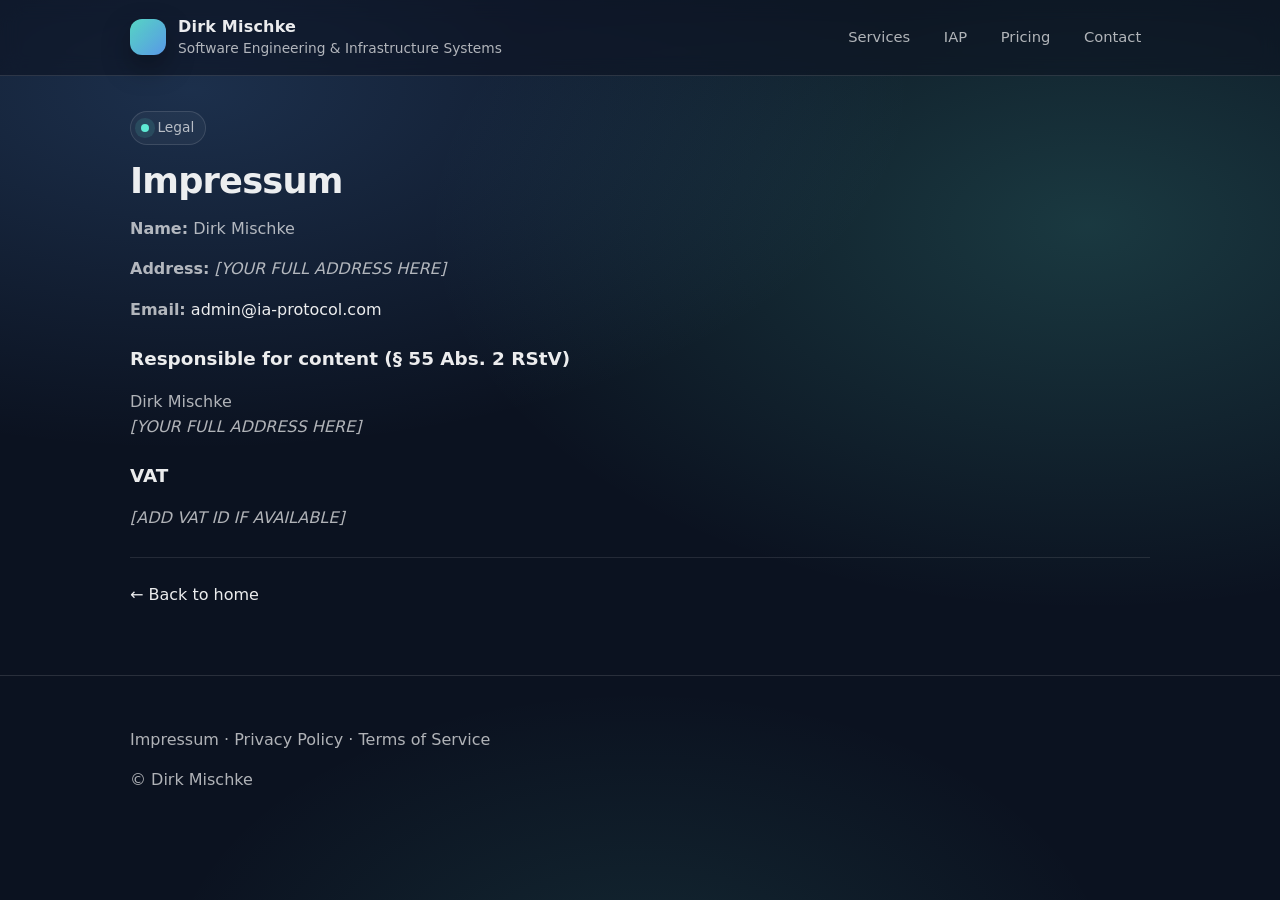
==== impressum.html @ c41cb319 "Add files via upload" ====
<!DOCTYPE html>
<html lang="en">
<head>
  <meta charset="UTF-8" />
  <title>Impressum – Dirk Mischke</title>
  <meta name="viewport" content="width=device-width, initial-scale=1" />
  <link rel="stylesheet" href="style.css" />
</head>
<body>
  <header class="nav">
    <div class="container nav-inner">
      <div class="brand">
        <div class="mark" aria-hidden="true"></div>
        <div>
          <div class="brand-name">Dirk Mischke</div>
          <div class="brand-sub">Software Engineering & Infrastructure Systems</div>
        </div>
      </div>
      <nav class="nav-links" aria-label="Primary navigation">
        <a href="index.html#services">Services</a>
        <a href="index.html#iap">IAP</a>
        <a href="index.html#pricing">Pricing</a>
        <a href="index.html#contact">Contact</a>
      </nav>
    </div>
  </header>

  <main class="legal">
    <div class="container">
      <div class="kicker"><span class="dot" aria-hidden="true"></span> Legal</div>
      <h1>Impressum</h1>

<p><strong>Name:</strong> Dirk Mischke</p>
<p><strong>Address:</strong> <em>[YOUR FULL ADDRESS HERE]</em></p>
<p><strong>Email:</strong> <a href="mailto:admin@ia-protocol.com">admin@ia-protocol.com</a></p>

<h2>Responsible for content (§ 55 Abs. 2 RStV)</h2>
<p>Dirk Mischke<br/><em>[YOUR FULL ADDRESS HERE]</em></p>

<h2>VAT</h2>
<p><em>[ADD VAT ID IF AVAILABLE]</em></p>

      <hr class="sep" />
      <p><a href="index.html">← Back to home</a></p>
    </div>
  </main>

  <footer class="footer">
    <div class="container">
      <p>
        <a href="impressum.html">Impressum</a> ·
        <a href="privacy.html">Privacy Policy</a> ·
        <a href="terms.html">Terms of Service</a>
      </p>
      <p style="margin-top:.5rem;">© Dirk Mischke</p>
    </div>
  </footer>
</body>
</html>
---- style.css ----
:root{
  --bg: #0b1220;
  --surface: rgba(255,255,255,.06);
  --surface-2: rgba(255,255,255,.09);
  --border: rgba(255,255,255,.12);
  --text: rgba(255,255,255,.92);
  --muted: rgba(255,255,255,.68);
  --muted-2: rgba(255,255,255,.55);
  --accent: #5eead4;
  --accent-2: #60a5fa;
  --shadow: 0 18px 48px rgba(0,0,0,.45);
  --radius: 18px;
  --max: 1020px;
}

*{ box-sizing:border-box; }
html, body{ height:100%; }
body{
  margin:0;
  font-family: ui-sans-serif, system-ui, -apple-system, Segoe UI, Roboto, Helvetica, Arial, "Apple Color Emoji","Segoe UI Emoji";
  background:
    radial-gradient(1200px 600px at 15% 10%, rgba(96,165,250,.20), transparent 60%),
    radial-gradient(1200px 700px at 85% 25%, rgba(94,234,212,.18), transparent 55%),
    radial-gradient(800px 500px at 50% 110%, rgba(94,234,212,.10), transparent 60%),
    var(--bg);
  color: var(--text);
  line-height:1.55;
}

a{ color: var(--text); text-decoration:none; }
a:hover{ text-decoration: underline; }

.container{
  width: min(var(--max), calc(100% - 2.2rem));
  margin: 0 auto;
}

.nav{
  position: sticky;
  top: 0;
  z-index: 20;
  backdrop-filter: blur(10px);
  background: rgba(11,18,32,.55);
  border-bottom: 1px solid var(--border);
}
.nav-inner{
  display:flex;
  justify-content:space-between;
  align-items:center;
  padding: .95rem 0;
  gap:1rem;
}
.brand{
  display:flex;
  align-items:center;
  gap:.75rem;
  min-width: 240px;
}
.mark{
  width: 36px;
  height: 36px;
  border-radius: 12px;
  background: linear-gradient(135deg, rgba(94,234,212,.9), rgba(96,165,250,.9));
  box-shadow: 0 12px 28px rgba(0,0,0,.35);
}
.brand-name{
  font-weight: 780;
  letter-spacing: .2px;
}
.brand-sub{
  font-size: .86rem;
  color: var(--muted);
  margin-top: -2px;
}

.nav-links{
  display:flex;
  gap:1rem;
  align-items:center;
  flex-wrap:wrap;
  justify-content:flex-end;
}
.nav-links a{
  font-size: .92rem;
  color: var(--muted);
  padding: .35rem .55rem;
  border-radius: 10px;
}
.nav-links a:hover{
  color: var(--text);
  background: rgba(255,255,255,.06);
  text-decoration:none;
}

.hero{
  padding: 5.2rem 0 2.8rem;
}
.hero-grid{
  display:grid;
  grid-template-columns: 1.2fr .8fr;
  gap: 2rem;
  align-items: start;
}
.kicker{
  display:inline-flex;
  align-items:center;
  gap:.5rem;
  padding: .35rem .65rem;
  border-radius: 999px;
  border: 1px solid var(--border);
  background: rgba(255,255,255,.04);
  color: var(--muted);
  font-size: .86rem;
}
.kicker .dot{
  width: 8px; height: 8px; border-radius: 99px;
  background: var(--accent);
  box-shadow: 0 0 0 6px rgba(94,234,212,.12);
}
h1{
  font-size: clamp(2.1rem, 3.4vw, 3.2rem);
  margin: 1rem 0 .8rem;
  letter-spacing: -0.8px;
  line-height: 1.12;
}
.lede{
  font-size: 1.06rem;
  color: var(--muted);
  max-width: 58ch;
}
.actions{
  margin-top: 1.4rem;
  display:flex;
  flex-wrap:wrap;
  gap: .75rem;
}
.btn{
  display:inline-flex;
  align-items:center;
  justify-content:center;
  gap:.55rem;
  padding: .78rem 1rem;
  border-radius: 14px;
  border: 1px solid var(--border);
  background: rgba(255,255,255,.04);
  color: var(--text);
  font-weight: 680;
  box-shadow: 0 10px 28px rgba(0,0,0,.22);
}
.btn:hover{ background: rgba(255,255,255,.08); text-decoration:none; }
.btn.primary{
  background: linear-gradient(135deg, rgba(94,234,212,.92), rgba(96,165,250,.92));
  border: 0;
  color: rgba(11,18,32,.92);
  box-shadow: 0 18px 40px rgba(0,0,0,.35);
}
.btn.primary:hover{ filter: brightness(1.05); }

.panel{
  border: 1px solid var(--border);
  border-radius: var(--radius);
  background: rgba(255,255,255,.05);
  box-shadow: var(--shadow);
  padding: 1.1rem 1.1rem;
}
.panel h2{
  font-size: 1.02rem;
  margin: 0 0 .5rem;
  color: var(--text);
}
.badge{
  display:inline-flex;
  align-items:center;
  gap:.55rem;
  padding: .45rem .7rem;
  border-radius: 999px;
  border: 1px solid var(--border);
  background: rgba(255,255,255,.04);
  font-weight: 700;
}
.badge.ok .dot{ background: var(--accent); }
.badge.warn .dot{ background: #fbbf24; }
.badge.down .dot{ background: #fb7185; }
.badge .dot{
  width: 9px; height: 9px; border-radius: 99px;
  box-shadow: 0 0 0 6px rgba(255,255,255,.06);
}
.panel p{
  color: var(--muted);
  margin: .55rem 0 0;
  font-size: .94rem;
}

.section{
  padding: 2.6rem 0;
}
.section-title{
  font-size: 1.45rem;
  letter-spacing: -0.3px;
  margin: 0 0 .8rem;
}
.section p{ color: var(--muted); margin: .6rem 0; }

.grid{
  display:grid;
  gap: 1rem;
}
.cards-2{ grid-template-columns: repeat(2, minmax(0, 1fr)); }
.cards-3{ grid-template-columns: repeat(3, minmax(0, 1fr)); }

.card{
  border: 1px solid var(--border);
  border-radius: var(--radius);
  background: rgba(255,255,255,.05);
  padding: 1.15rem 1.1rem;
  box-shadow: 0 12px 34px rgba(0,0,0,.25);
  transition: transform .16s ease, background .16s ease, border-color .16s ease;
}
.card:hover{
  transform: translateY(-4px);
  background: rgba(255,255,255,.07);
  border-color: rgba(255,255,255,.22);
}
.card h3{
  margin: .1rem 0 .4rem;
  font-size: 1.05rem;
}
.meta{
  color: var(--accent);
  font-weight: 760;
  font-size: .9rem;
  margin: .05rem 0 .45rem;
}

.pricing{
  display:grid;
  grid-template-columns: repeat(3, minmax(0, 1fr));
  gap: 1rem;
  margin-top: 1rem;
}
.price{
  font-size: 2.2rem;
  font-weight: 840;
  letter-spacing: -1px;
  margin: .25rem 0 .35rem;
  background: linear-gradient(135deg, rgba(94,234,212,.95), rgba(96,165,250,.95));
  -webkit-background-clip: text;
  background-clip: text;
  color: transparent;
}
.note{
  margin-top: 1rem;
  padding: .95rem 1rem;
  border-radius: var(--radius);
  border: 1px dashed rgba(255,255,255,.22);
  background: rgba(255,255,255,.03);
  color: var(--muted);
}

.code{
  margin-top: .8rem;
  padding: 1rem;
  border-radius: var(--radius);
  border: 1px solid rgba(255,255,255,.14);
  background: rgba(0,0,0,.22);
  overflow:auto;
}
code, pre{ font-family: ui-monospace, SFMono-Regular, Menlo, Monaco, Consolas, "Liberation Mono", "Courier New", monospace; }
pre{ margin:0; color: rgba(255,255,255,.88); font-size: .92rem; }

.footer{
  padding: 2.2rem 0;
  border-top: 1px solid var(--border);
  color: var(--muted);
}
.footer a{ color: var(--muted); }
.footer a:hover{ color: var(--text); text-decoration:none; }

.legal{
  padding: 2.2rem 0 3.2rem;
}
.legal h1{ font-size: 2.2rem; margin: 1rem 0 .6rem; }
.legal h2{ margin-top: 1.4rem; font-size: 1.15rem; }
.legal p, .legal li{ color: var(--muted); }
.legal ul{ padding-left: 1.2rem; }

hr.sep{
  border: 0;
  height: 1px;
  background: rgba(255,255,255,.10);
  margin: 1.6rem 0;
}

@media (max-width: 980px){
  .hero-grid{ grid-template-columns: 1fr; }
  .brand{ min-width: unset; }
  .cards-2{ grid-template-columns: 1fr; }
  .cards-3{ grid-template-columns: 1fr; }
  .pricing{ grid-template-columns: 1fr; }
}
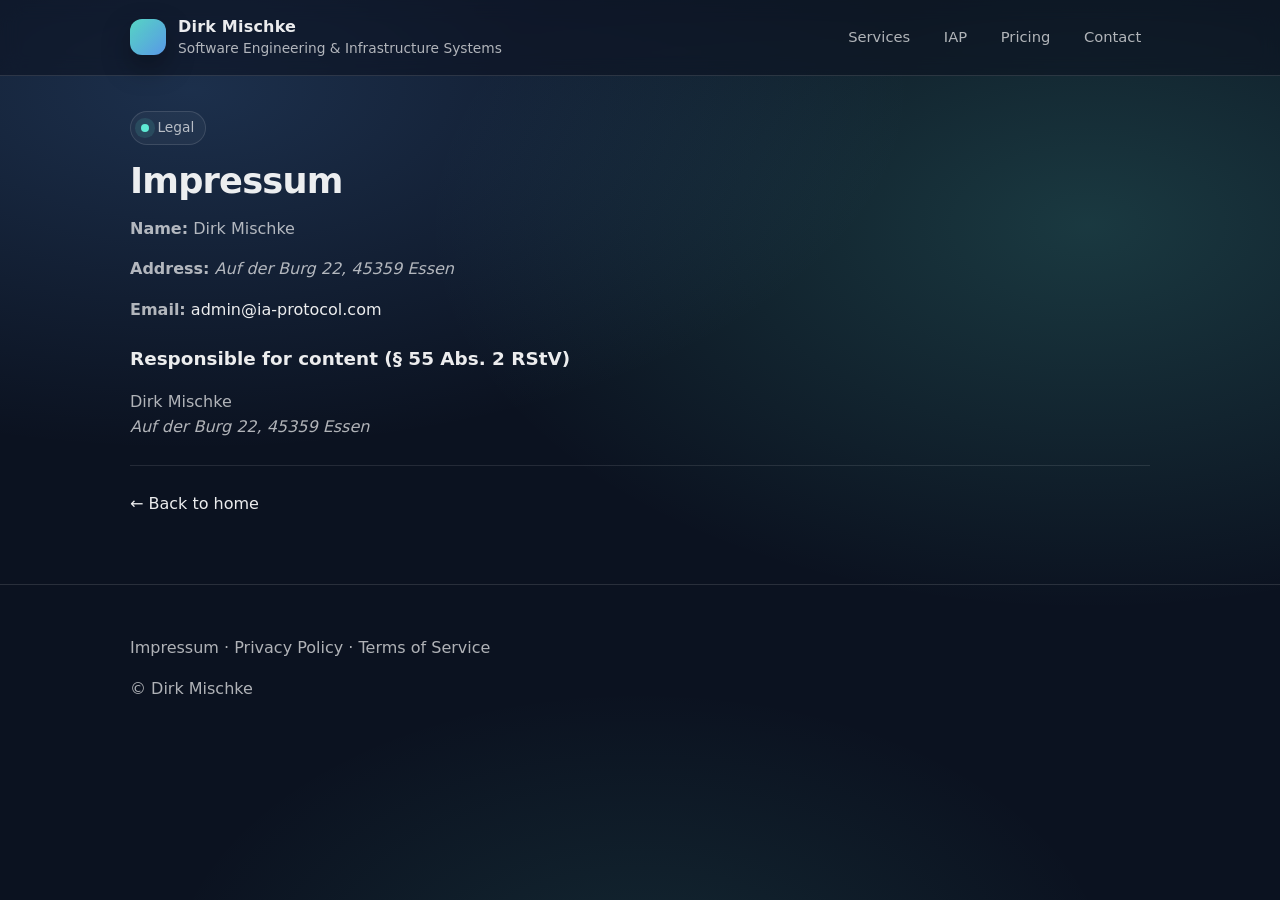
==== commit 80069ce4: "Update impressum.html" ====
--- a/impressum.html
+++ b/impressum.html
@@ -31,14 +31,11 @@
       <h1>Impressum</h1>
 
 <p><strong>Name:</strong> Dirk Mischke</p>
-<p><strong>Address:</strong> <em>[YOUR FULL ADDRESS HERE]</em></p>
+<p><strong>Address:</strong> <em>Auf der Burg 22, 45359 Essen</em></p>
 <p><strong>Email:</strong> <a href="mailto:admin@ia-protocol.com">admin@ia-protocol.com</a></p>
 
 <h2>Responsible for content (§ 55 Abs. 2 RStV)</h2>
-<p>Dirk Mischke<br/><em>[YOUR FULL ADDRESS HERE]</em></p>
-
-<h2>VAT</h2>
-<p><em>[ADD VAT ID IF AVAILABLE]</em></p>
+<p>Dirk Mischke<br/><em>Auf der Burg 22, 45359 Essen</em></p>
 
       <hr class="sep" />
       <p><a href="index.html">← Back to home</a></p>
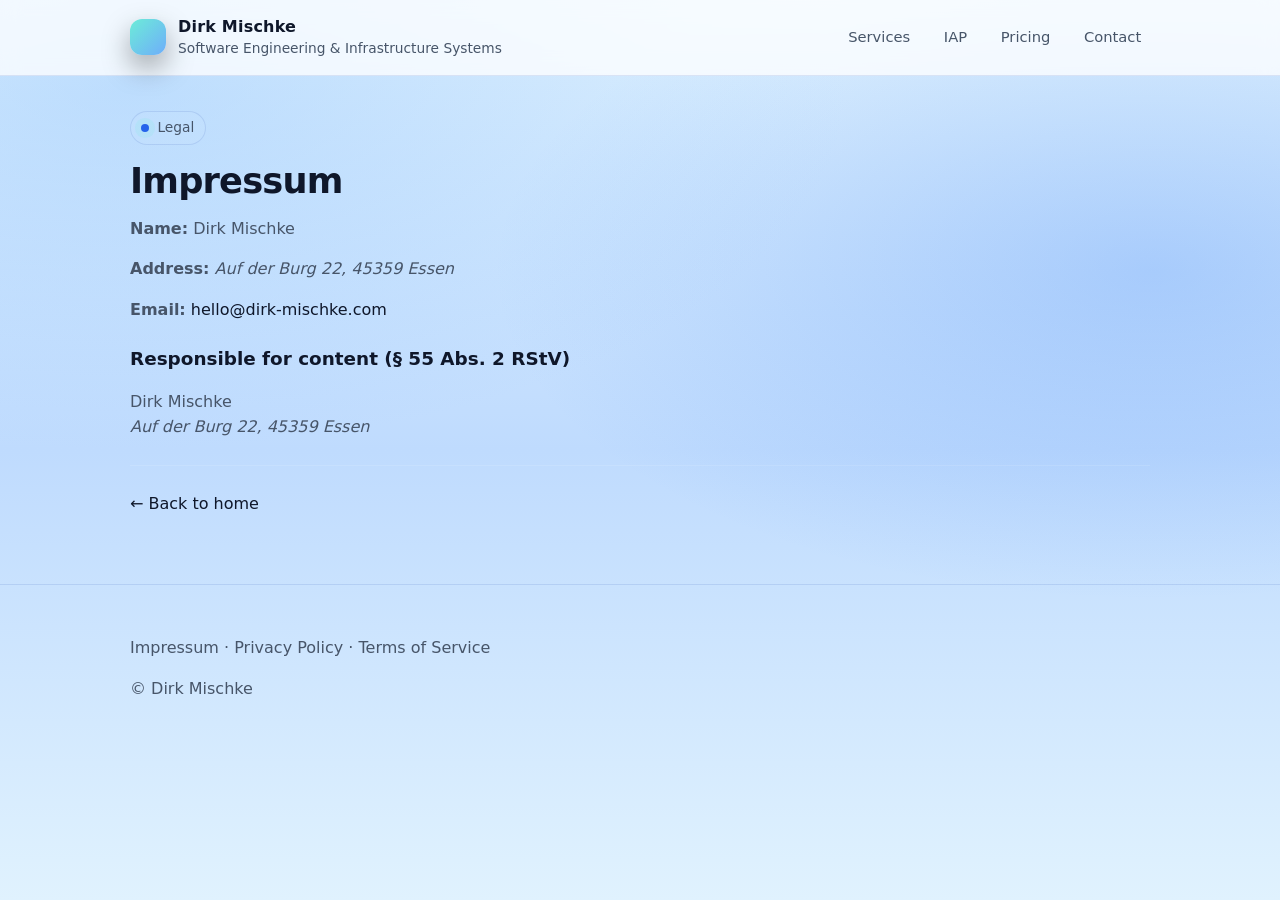
==== commit 1a8ca999: "Komplette Seite überarbeitet mit Fokus auf KI Consulting und Integration." ====
--- a/impressum.html
+++ b/impressum.html
@@ -32,7 +32,7 @@
 
 <p><strong>Name:</strong> Dirk Mischke</p>
 <p><strong>Address:</strong> <em>Auf der Burg 22, 45359 Essen</em></p>
-<p><strong>Email:</strong> <a href="mailto:admin@ia-protocol.com">admin@ia-protocol.com</a></p>
+<p><strong>Email:</strong> <a href="mailto:hello@dirk-mischke.com">hello@dirk-mischke.com</a></p>
 
 <h2>Responsible for content (§ 55 Abs. 2 RStV)</h2>
 <p>Dirk Mischke<br/><em>Auf der Burg 22, 45359 Essen</em></p>
--- a/style.css
+++ b/style.css
@@ -1,14 +1,14 @@
 :root{
-  --bg: #0b1220;
-  --surface: rgba(255,255,255,.06);
-  --surface-2: rgba(255,255,255,.09);
-  --border: rgba(255,255,255,.12);
-  --text: rgba(255,255,255,.92);
-  --muted: rgba(255,255,255,.68);
-  --muted-2: rgba(255,255,255,.55);
-  --accent: #5eead4;
-  --accent-2: #60a5fa;
-  --shadow: 0 18px 48px rgba(0,0,0,.45);
+  --bg: #f4f9ff;
+  --surface: rgba(255,255,255,.85);
+  --surface-2: rgba(255,255,255,.95);
+  --border: rgba(30, 64, 175, .12);
+  --text: #0f172a;
+  --muted: #475569;
+  --muted-2: #64748b;
+  --accent: #2563eb;
+  --accent-2: #1d4ed8;
+  --shadow: 0 18px 48px rgba(37, 99, 235, .12);
   --radius: 18px;
   --max: 1020px;
 }
@@ -19,10 +19,9 @@
   margin:0;
   font-family: ui-sans-serif, system-ui, -apple-system, Segoe UI, Roboto, Helvetica, Arial, "Apple Color Emoji","Segoe UI Emoji";
   background:
-    radial-gradient(1200px 600px at 15% 10%, rgba(96,165,250,.20), transparent 60%),
-    radial-gradient(1200px 700px at 85% 25%, rgba(94,234,212,.18), transparent 55%),
-    radial-gradient(800px 500px at 50% 110%, rgba(94,234,212,.10), transparent 60%),
-    var(--bg);
+    radial-gradient(1200px 600px at 10% 10%, rgba(147,197,253,.4), transparent 60%),
+    radial-gradient(1200px 600px at 90% 30%, rgba(59,130,246,.25), transparent 55%),
+    linear-gradient(180deg, #e0f2fe 0%, #bfdbfe 50%, #e0f2fe 100%);
   color: var(--text);
   line-height:1.55;
 }
@@ -40,7 +39,7 @@
   top: 0;
   z-index: 20;
   backdrop-filter: blur(10px);
-  background: rgba(11,18,32,.55);
+  background: rgba(255,255,255,.75);
   border-bottom: 1px solid var(--border);
 }
 .nav-inner{
@@ -159,7 +158,7 @@
 .panel{
   border: 1px solid var(--border);
   border-radius: var(--radius);
-  background: rgba(255,255,255,.05);
+  background: var(--surface);
   box-shadow: var(--shadow);
   padding: 1.1rem 1.1rem;
 }
@@ -218,7 +217,7 @@
 }
 .card:hover{
   transform: translateY(-4px);
-  background: rgba(255,255,255,.07);
+  background: var(--surface-2);
   border-color: rgba(255,255,255,.22);
 }
 .card h3{
@@ -262,11 +261,11 @@
   padding: 1rem;
   border-radius: var(--radius);
   border: 1px solid rgba(255,255,255,.14);
-  background: rgba(0,0,0,.22);
+  background: rgba(30,64,175,.06);
   overflow:auto;
 }
 code, pre{ font-family: ui-monospace, SFMono-Regular, Menlo, Monaco, Consolas, "Liberation Mono", "Courier New", monospace; }
-pre{ margin:0; color: rgba(255,255,255,.88); font-size: .92rem; }
+pre{ margin:0; color: color: #0f172a; font-size: .92rem; }
 
 .footer{
   padding: 2.2rem 0;
